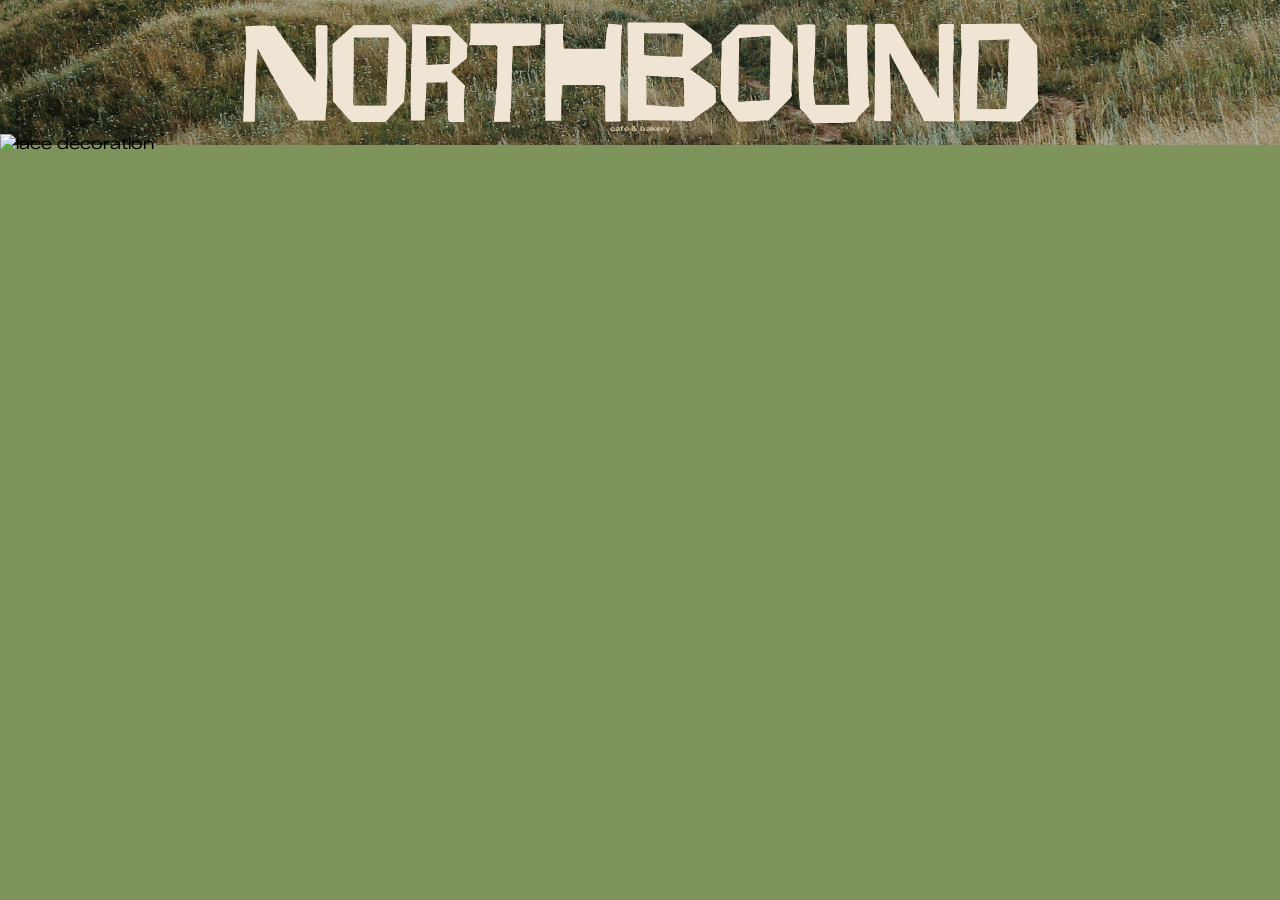
==== brekkie.html @ 6e421619 "hmmm" ====
<!doctype html>
<html lang="en">
  <head>
    <meta charset="UTF-8" />
    <meta name="viewport" content="width=device-width, initial-scale=1.0" />
    <title>Northbound</title>

    <link rel="stylesheet" href="drinkingmenu.css" />

    <link rel="preconnect" href="https://fonts.googleapis.com" />
    <link rel="preconnect" href="https://fonts.gstatic.com" crossorigin />
    <link
      href="https://fonts.googleapis.com/css2?family=Zalando+Sans+Expanded:ital,wght@0,200..900;1,200..900&display=swap"
      rel="stylesheet"
    />
  </head>

  <body>
    <!-- HERO SECTION -->
    <section class="hero">
      <img
        src="images/greenery4.jpg"
        alt="greenery background"
        class="hero-bg"
      />
      <img
        src="images/compactLace.png"
        alt="lace decoration"
        class="hero-lace"
      />
      <img
        src="images/KuhlmansNorthMiddle.png"
        alt="Northbound logo"
        class="hero-logo"
      />
      <h1 class="hero-subtitle">café & bakery</h1>
    </section>
  </body>
</html>
---- drinkingmenu.css ----
/* ---------- BASE ---------- */
body {
  margin: 0;
  background-color: rgb(127, 148, 92);
  font-family: "Zalando Sans Expanded", Arial, sans-serif;
}

/* ---------- HERO ---------- */
.hero {
  position: relative;
  width: 100%;
}

.hero-bg {
  width: 100%;
  display: block;
}

.hero-logo {
  position: absolute;
  top: 50%;
  left: 50%;
  transform: translate(-50%, -50%);
  width: 65%;
  max-width: 1000px;
  z-index: 3;
}

.hero-lace {
  position: absolute;
  top: 92%;
  left: 50%;
  transform: translateX(-50%);
  width: 100%;
  max-width: 3000px;
  z-index: 2;
  pointer-events: none;
}

.hero-subtitle {
  position: absolute;
  top: 85%;
  left: 50%;
  transform: translateX(-50%);
  margin: 0;
  font-size: 45%;
  color: rgb(206, 189, 155);
  text-align: center;
  z-index: 3;
}
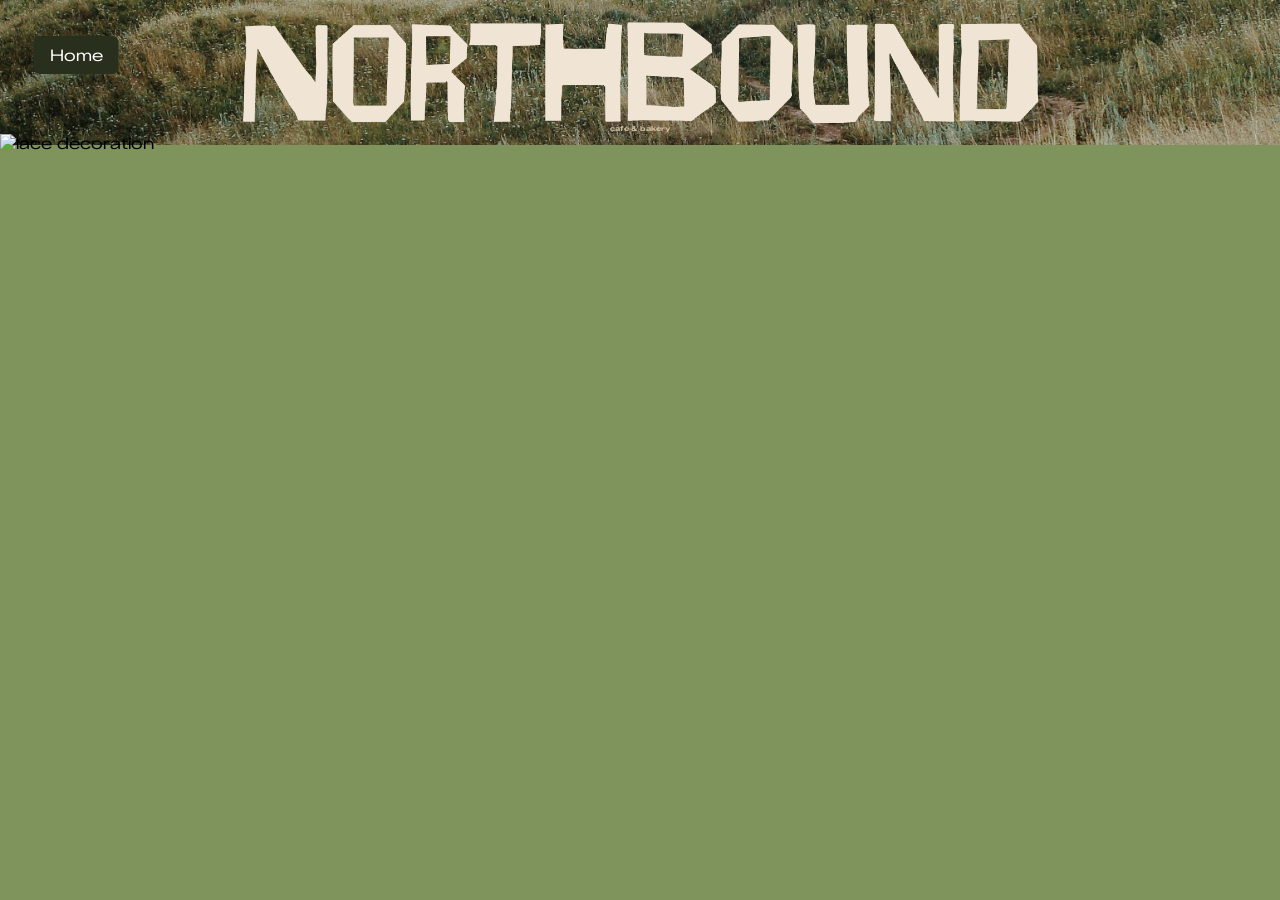
==== commit 87aa6718: "HomeButtonAdded" ====
--- a/brekkie.html
+++ b/brekkie.html
@@ -5,7 +5,7 @@
     <meta name="viewport" content="width=device-width, initial-scale=1.0" />
     <title>Northbound</title>
 
-    <link rel="stylesheet" href="drinkingmenu.css" />
+    <link rel="stylesheet" href="brekkiemenu.css" />
 
     <link rel="preconnect" href="https://fonts.googleapis.com" />
     <link rel="preconnect" href="https://fonts.gstatic.com" crossorigin />
@@ -16,6 +16,8 @@
   </head>
 
   <body>
+    <a href="index.html" class="home-button">Home</a>
+
     <!-- HERO SECTION -->
     <section class="hero">
       <img
--- a/brekkiemenu.css
+++ b/brekkiemenu.css
@@ -0,0 +1,68 @@
+/* ---------- BASE ---------- */
+body {
+  margin: 0;
+  background-color: rgb(127, 148, 92);
+  font-family: "Zalando Sans Expanded", Arial, sans-serif;
+}
+
+/* ---------- HERO ---------- */
+.hero {
+  position: relative;
+  width: 100%;
+}
+
+.hero-bg {
+  width: 100%;
+  display: block;
+}
+
+.hero-logo {
+  position: absolute;
+  top: 50%;
+  left: 50%;
+  transform: translate(-50%, -50%);
+  width: 65%;
+  max-width: 1000px;
+  z-index: 3;
+}
+
+.hero-lace {
+  position: absolute;
+  top: 92%;
+  left: 50%;
+  transform: translateX(-50%);
+  width: 100%;
+  max-width: 3000px;
+  z-index: 2;
+  pointer-events: none;
+}
+
+.hero-subtitle {
+  position: absolute;
+  top: 85%;
+  left: 50%;
+  transform: translateX(-50%);
+  margin: 0;
+  font-size: 45%;
+  color: rgb(206, 189, 155);
+  text-align: center;
+  z-index: 3;
+}
+.home-button {
+  display: inline-block;
+  margin: 1rem;
+  background-color: rgb(40, 47, 29);
+  color: white;
+  padding: 0.6rem 1rem;
+  border-radius: 6px;
+  text-decoration: none;
+  font-family: "Zalando Sans Expanded", Arial, sans-serif;
+  position: absolute;
+  z-index: 1000;
+  top: 20px;
+  left: 60px;
+  transform: translateX(-50%);
+}
+.home-button:hover {
+  background-color: aliceblue;
+}
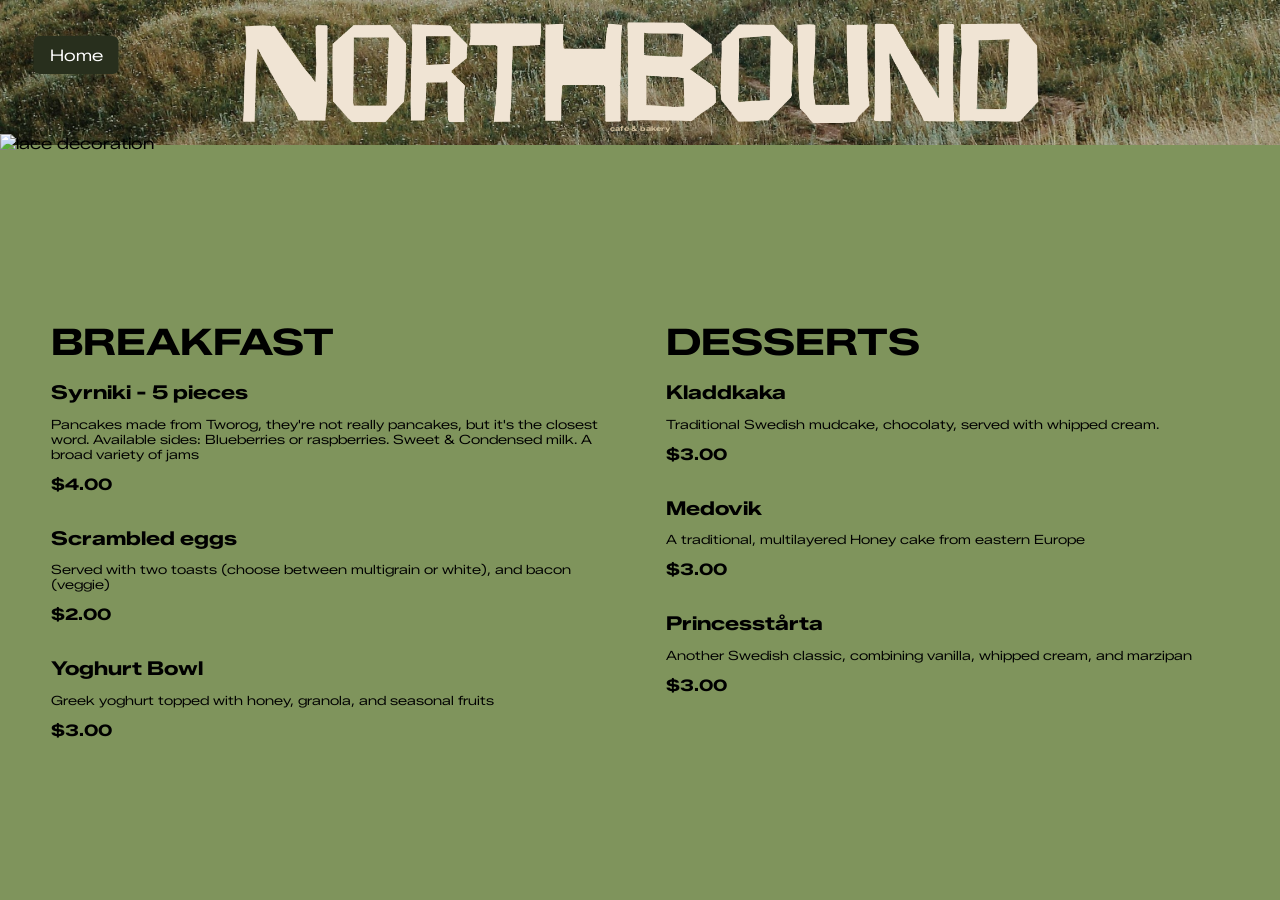
==== commit 13abd9c7: "MoreMenuAndUpdatedCartLogics" ====
--- a/brekkie.html
+++ b/brekkie.html
@@ -37,5 +37,43 @@
       />
       <h1 class="hero-subtitle">café & bakery</h1>
     </section>
+    <!--add some menu items for the look of it -->
+     <menu class="menu"> <!--fix spacing stuff, MDN mainly-->
+      <div class="menu-column">
+      <h2 class="menu-title">BREAKFAST</h2>
+      <div class="menu-item">
+        <h3 class="item-name">Syrniki - 5 pieces</h3>
+        <p class="item-description">Pancakes made from Tworog, they're not really pancakes, but it's the closest word. Available sides: Blueberries or raspberries. Sweet & Condensed milk. A broad variety of jams</p>
+        <span class="item-price">$4.00</span>
+      </div>
+      <div class="menu-item">
+        <h3 class="item-name">Scrambled eggs</h3>
+        <p class="item-description">Served with two toasts (choose between multigrain or white), and bacon (veggie)</p>
+        <span class="item-price">$2.00</span>
+      </div>
+      <div class="menu-item">
+        <h3 class="item-name">Yoghurt Bowl</h3>
+        <p class="item-description">Greek yoghurt topped with honey, granola, and seasonal fruits</p>
+        <span class="item-price">$3.00</span>
+      </div>
+      </div>
+      <div class="menu-column">
+      <h2 class="menu-title">DESSERTS</h2>
+      <div class="menu-item">
+        <h3 class="item-name">Kladdkaka</h3>
+        <p class="item-description">Traditional Swedish mudcake, chocolaty, served with whipped cream.</p>
+        <span class="item-price">$3.00</span>
+      </div>
+        <div class="menu-item">
+        <h3 class="item-name">Medovik</h3>
+        <p class="item-description">A traditional, multilayered Honey cake from eastern Europe</p>
+        <span class="item-price">$3.00</span>
+      </div>
+      <div class="menu-item">
+        <h3 class="item-name">Princesstårta</h3>
+        <p class="item-description">Another Swedish classic, combining vanilla, whipped cream, and marzipan</p>
+        <span class="item-price">$3.00</span>
+      </div>
+      </div>
   </body>
 </html>
--- a/brekkiemenu.css
+++ b/brekkiemenu.css
@@ -66,3 +66,32 @@
 .home-button:hover {
   background-color: aliceblue;
 }
+.menu {
+  display: flex;
+  gap: 4vw;
+  padding: 4vw;
+  padding-top: 10vw;
+  flex-wrap: wrap;
+}
+
+.menu-column {
+  flex: 1;
+  min-width: 20px;
+}
+.menu-title {
+  font-size: 2.3rem;
+  margin-bottom: 1rem;
+}
+.menu-item {
+  margin-bottom: 2rem;
+}
+.item-name {
+  font-size: 1.2rem;
+  margin: 0;
+}
+.item-description {
+  font-size: 0.8rem;
+}
+.item-price {
+  font-weight: bold;
+}
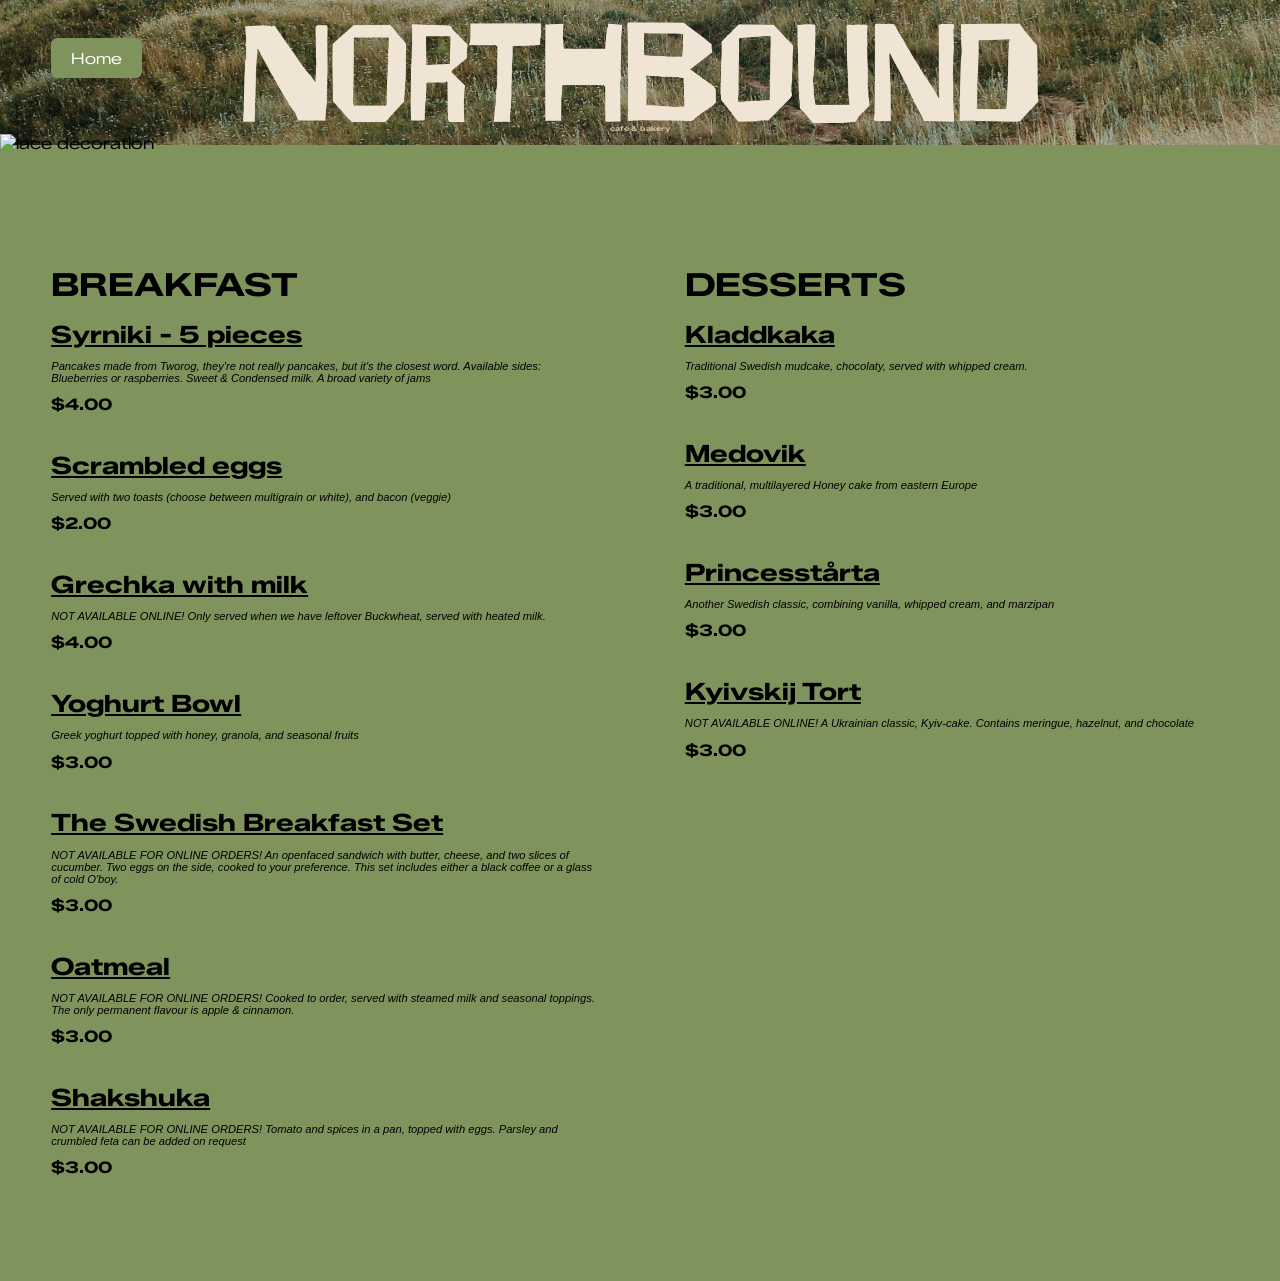
==== commit be20dc05: "NonOnlineItems to fill out the menu more, for the look" ====
--- a/brekkie.html
+++ b/brekkie.html
@@ -51,9 +51,30 @@
         <p class="item-description">Served with two toasts (choose between multigrain or white), and bacon (veggie)</p>
         <span class="item-price">$2.00</span>
       </div>
+       <div class="menu-item">
+        <h3 class="item-name">Grechka with milk</h3>
+        <p class="item-description">NOT AVAILABLE ONLINE! Only served when we have leftover Buckwheat, served with heated milk.</p>
+        <span class="item-price">$4.00</span>
+      </div>
       <div class="menu-item">
         <h3 class="item-name">Yoghurt Bowl</h3>
         <p class="item-description">Greek yoghurt topped with honey, granola, and seasonal fruits</p>
+        <span class="item-price">$3.00</span>
+      </div>
+        <div class="menu-item">
+        <h3 class="item-name">The Swedish Breakfast Set</h3>
+        <p class="item-description"> NOT AVAILABLE FOR ONLINE ORDERS! An openfaced sandwich with butter, cheese, and two slices of cucumber. Two eggs on the side, cooked to your preference. This set includes either a black coffee or a glass of cold O'boy. 
+        </p>
+        <span class="item-price">$3.00</span>
+      </div>
+        <div class="menu-item">
+        <h3 class="item-name">Oatmeal</h3>
+        <p class="item-description">NOT AVAILABLE FOR ONLINE ORDERS! Cooked to order, served with steamed milk and seasonal toppings. The only permanent flavour is apple & cinnamon.</p>
+        <span class="item-price">$3.00</span>
+      </div>
+        <div class="menu-item">
+        <h3 class="item-name">Shakshuka</h3>
+        <p class="item-description">NOT AVAILABLE FOR ONLINE ORDERS! Tomato and spices in a pan, topped with eggs. Parsley and crumbled feta can be added on request</p>
         <span class="item-price">$3.00</span>
       </div>
       </div>
@@ -74,6 +95,11 @@
         <p class="item-description">Another Swedish classic, combining vanilla, whipped cream, and marzipan</p>
         <span class="item-price">$3.00</span>
       </div>
+      <div class="menu-item">
+        <h3 class="item-name">Kyivskij Tort</h3>
+        <p class="item-description">NOT AVAILABLE ONLINE! A Ukrainian classic, Kyiv-cake. Contains meringue, hazelnut, and chocolate</p>
+        <span class="item-price">$3.00</span>
+      </div>
       </div>
   </body>
 </html>
--- a/brekkiemenu.css
+++ b/brekkiemenu.css
@@ -48,50 +48,62 @@
   text-align: center;
   z-index: 3;
 }
+/*menu from a combo of lectures and mdn*/
 .home-button {
   display: inline-block;
-  margin: 1rem;
-  background-color: rgb(40, 47, 29);
+  background-color: rgb(127, 148, 92);
   color: white;
-  padding: 0.6rem 1rem;
-  border-radius: 6px;
+  padding: 0.6rem 1rem; /*scales w font size*/
+  font-size: clamp(0.8rem, 1.2vw, 1.2rem); /*responsive sizing w clamp, MDN*/
+  padding: clamp(6px, 0.8vw, 12px) clamp(10px, 1.6vw, 20px);
+  border-radius: clamp(4px, 0.5vw, 8px);
   text-decoration: none;
   font-family: "Zalando Sans Expanded", Arial, sans-serif;
   position: absolute;
   z-index: 1000;
-  top: 20px;
-  left: 60px;
-  transform: translateX(-50%);
+  top: 3vw;
+  left: 4vw;
 }
 .home-button:hover {
-  background-color: aliceblue;
+  background-color: rgb(40, 47, 29);
 }
 .menu {
   display: flex;
-  gap: 4vw;
+  gap: 7vw;
   padding: 4vw;
-  padding-top: 10vw;
+  padding-top: 6vw;
   flex-wrap: wrap;
 }
 
 .menu-column {
-  flex: 1;
+  flex: 3;
   min-width: 20px;
 }
 .menu-title {
-  font-size: 2.3rem;
+  font-size: 2rem;
   margin-bottom: 1rem;
 }
 .menu-item {
-  margin-bottom: 2rem;
+  margin-bottom: 2.3rem;
 }
 .item-name {
-  font-size: 1.2rem;
+  font-size: 1.5rem;
   margin: 0;
+  text-decoration: underline;
 }
 .item-description {
-  font-size: 0.8rem;
+  font-size: 0.7rem;
+  font-style: italic;
 }
 .item-price {
   font-weight: bold;
 }
+@media screen and (max-width: 400px) {
+  /*responsiveness, lectures*/
+  .menu {
+    flex-direction: column;
+  }
+  .menu-column {
+    min-width: 100%;
+  }
+}
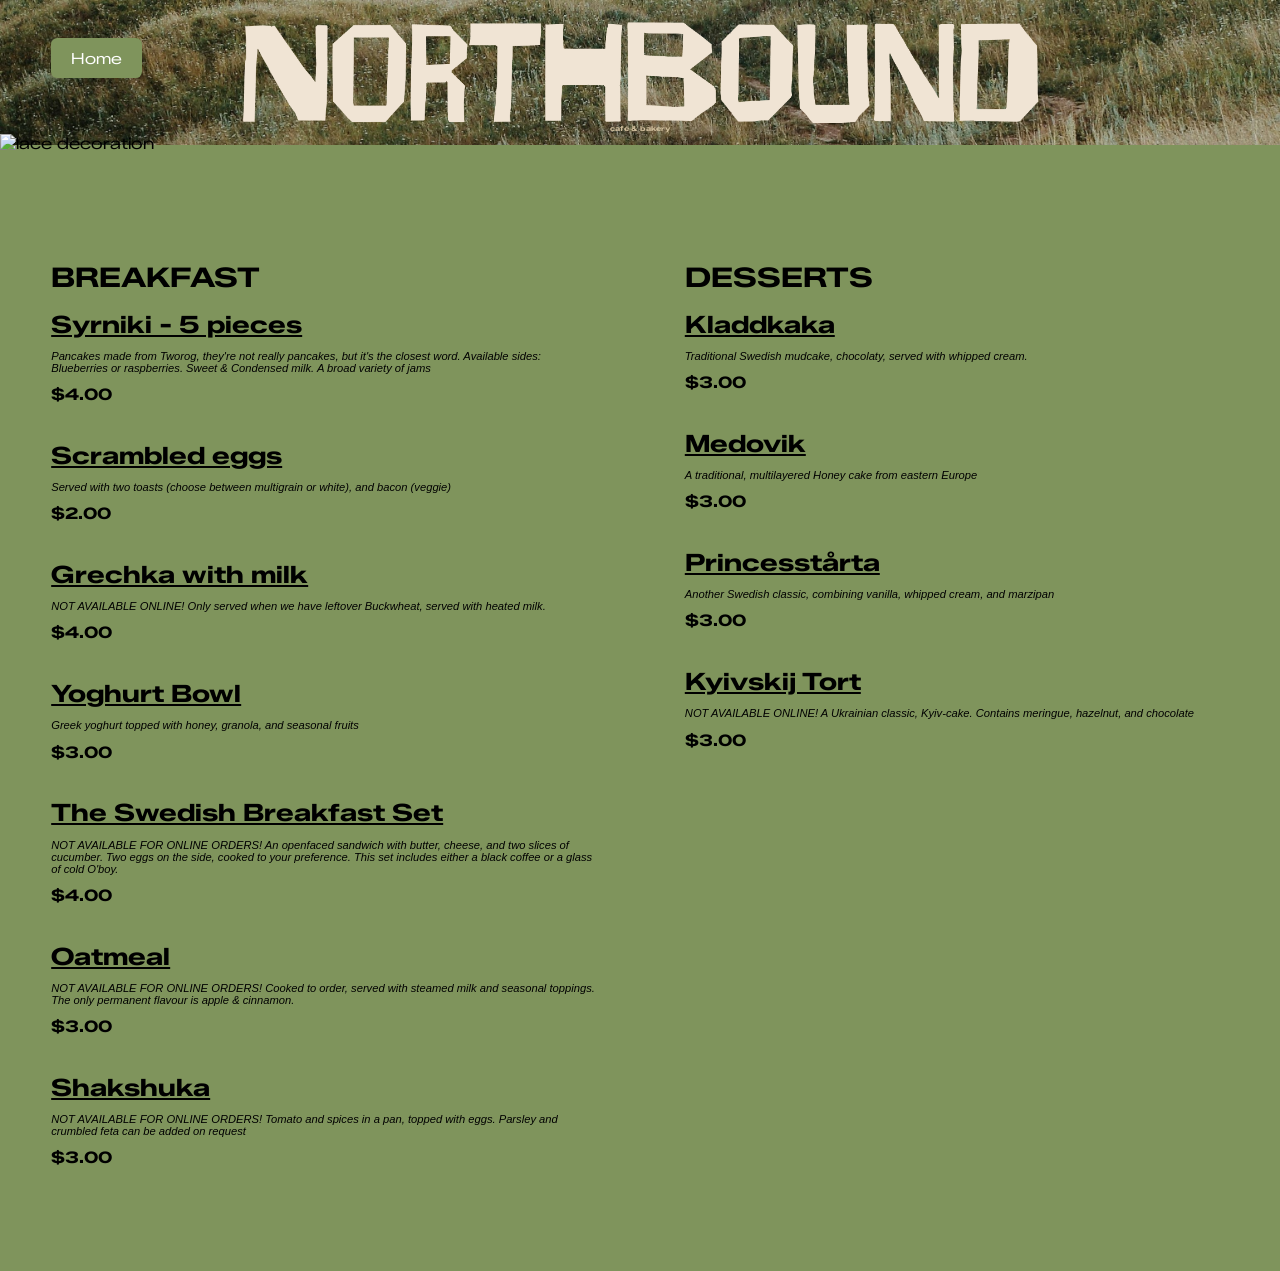
==== commit a15fe109: "NotAddedForAssignmentJustForFun" ====
--- a/brekkie.html
+++ b/brekkie.html
@@ -65,7 +65,7 @@
         <h3 class="item-name">The Swedish Breakfast Set</h3>
         <p class="item-description"> NOT AVAILABLE FOR ONLINE ORDERS! An openfaced sandwich with butter, cheese, and two slices of cucumber. Two eggs on the side, cooked to your preference. This set includes either a black coffee or a glass of cold O'boy. 
         </p>
-        <span class="item-price">$3.00</span>
+        <span class="item-price">$4.00</span>
       </div>
         <div class="menu-item">
         <h3 class="item-name">Oatmeal</h3>
--- a/brekkiemenu.css
+++ b/brekkiemenu.css
@@ -80,7 +80,7 @@
   min-width: 20px;
 }
 .menu-title {
-  font-size: 2rem;
+  font-size: 1.7rem;
   margin-bottom: 1rem;
 }
 .menu-item {
